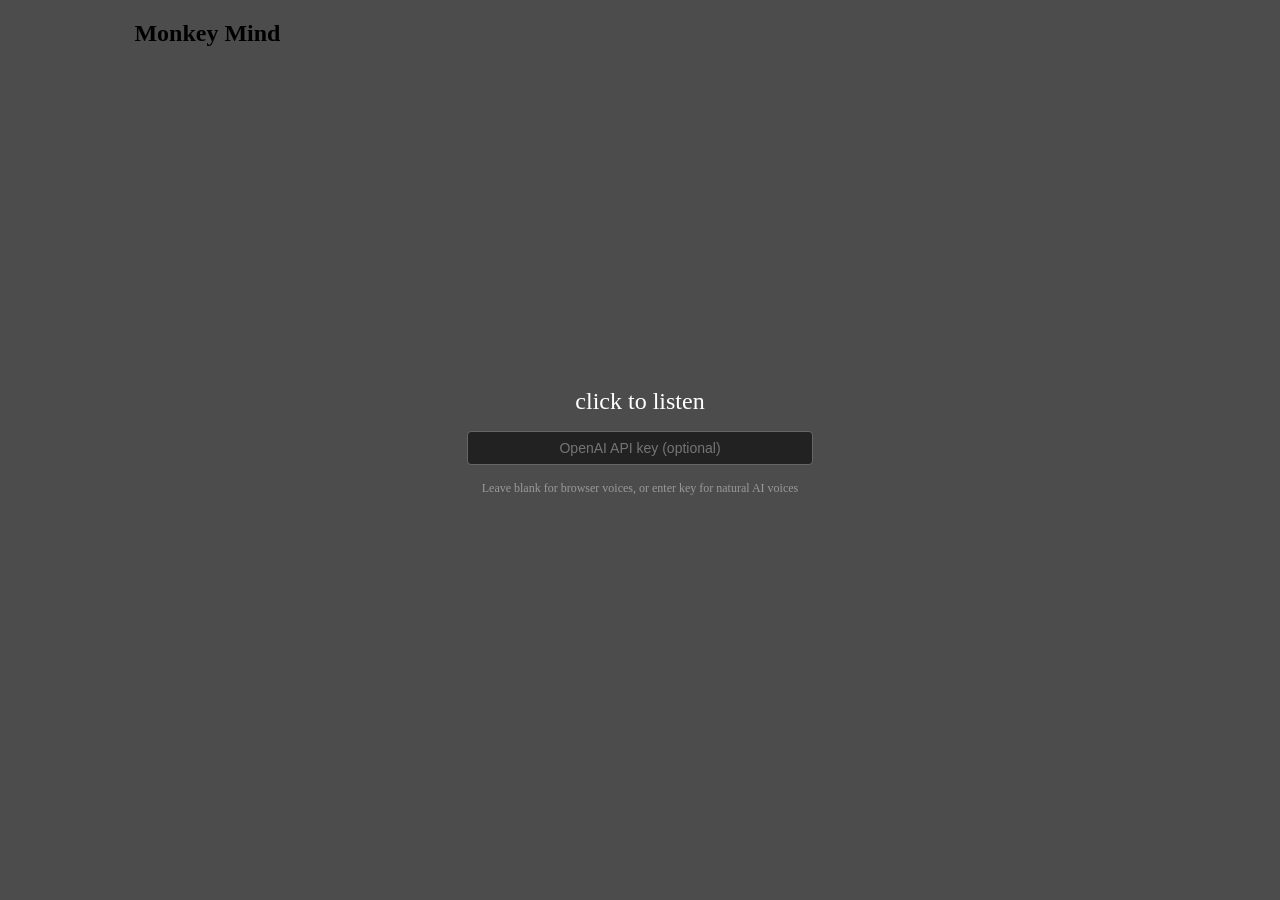
==== index.html @ 05acfe8d "Restructure project: flatten to root, remove v0, archive legacy files - Remove monkey_mind_v0 (super" ====
<!DOCTYPE html>
<html lang="en">
<head>
<meta charset="UTF-8">
<title>Monkey Mind</title>
<style>
  iframe { border: none; }
  #overlay {
    position: fixed; inset: 0; display: flex; flex-direction: column;
    align-items: center; justify-content: center; gap: 16px;
    background: rgba(0,0,0,0.7); color: #fff; font-size: 24px;
    cursor: pointer; z-index: 100;
  }
  #overlay input {
    font-size: 14px; padding: 8px 12px; width: 320px;
    border: 1px solid #666; border-radius: 4px; background: #222; color: #fff;
    text-align: center;
  }
  #overlay .hint { font-size: 12px; color: #999; }
</style>
</head>

<body>

<div id="overlay">
  <div>click to listen</div>
  <input id="api-key" type="password" placeholder="OpenAI API key (optional)">
  <div class="hint">Leave blank for browser voices, or enter key for natural AI voices</div>
  <div class="hint" id="key-status"></div>
</div>

<div style="margin-left:10%">
  <h2>Monkey Mind</h2>
  <button id="mute-btn" style="display:none; cursor:pointer; font-size:14px; padding:4px 12px;">stop listening</button>
  <button id="voice-btn" style="display:none; cursor:pointer; font-size:14px; padding:4px 12px;">switch to AI voices</button>
</div>

<div style="display:inline-block; width:45%; vertical-align:top;">
  <iframe id="him" src="stochastic_thing2.html" width="100%" height="700"></iframe>
  <div class="char-controls" style="display:none; text-align:center; padding:4px 0;">
    <button id="him-btn" style="cursor:pointer; font-size:14px; padding:4px 12px;">silence him</button>
  </div>
</div>
<div style="display:inline-block; width:45%; vertical-align:top;">
  <iframe id="her" src="stochastic_thing3.html" width="100%" height="700"></iframe>
  <div class="char-controls" style="display:none; text-align:center; padding:4px 0;">
    <button id="her-btn" style="cursor:pointer; font-size:14px; padding:4px 12px;">silence her</button>
  </div>
</div>

<script>
  var listening = false;
  var storedApiKey = localStorage.getItem('mm_apikey') || null;
  var useAI = false;
  var hearEnabled = { him: true, her: true };
  var overlay = document.getElementById('overlay');
  var muteBtn = document.getElementById('mute-btn');
  var voiceBtn = document.getElementById('voice-btn');
  var himBtn = document.getElementById('him-btn');
  var herBtn = document.getElementById('her-btn');
  var apiKeyInput = document.getElementById('api-key');

  var aiVoices = { him: 'onyx', her: 'nova' };

  // Web Audio API for stereo panning (AI voices only — browser speechSynthesis can't be panned)
  var audioCtx = null;
  var panners = { him: null, her: null };
  function getAudioCtx() {
    if (!audioCtx) {
      audioCtx = new (window.AudioContext || window.webkitAudioContext)();
      panners.him = audioCtx.createStereoPanner();
      panners.him.pan.value = -0.8;  // left
      panners.him.connect(audioCtx.destination);
      panners.her = audioCtx.createStereoPanner();
      panners.her.pan.value = 0.8;   // right
      panners.her.connect(audioCtx.destination);
    }
    return audioCtx;
  }

  var browserVoices = {
    him: { rate: 0.35, pitch: 0.3, voiceName: 'Daniel' },
    her: { rate: 0.375, pitch: 1.2, voiceName: 'Samantha' }
  };

  // Browser speech setup
  var cachedVoices = [];
  function loadVoices() { cachedVoices = speechSynthesis.getVoices(); }
  loadVoices();
  if (speechSynthesis.addEventListener) {
    speechSynthesis.addEventListener('voiceschanged', loadVoices);
  }

  var pendingUtterances = 0;
  function speakBrowser(text, settings) {
    // Don't queue more than 2 utterances to prevent pile-up
    if (pendingUtterances >= 2) return;
    var utterance = new SpeechSynthesisUtterance(text);
    utterance.rate = settings.rate;
    utterance.pitch = settings.pitch;
    if (settings.voiceName && cachedVoices.length) {
      var match = cachedVoices.find(function (v) { return v.name.includes(settings.voiceName); });
      if (match) utterance.voice = match;
    }
    pendingUtterances++;
    utterance.onend = function () { pendingUtterances--; };
    utterance.onerror = function () { pendingUtterances--; };
    speechSynthesis.speak(utterance);
  }

  function speakAI(text, voice, source) {
    var ctx = getAudioCtx();
    if (ctx.state === 'suspended') ctx.resume();

    fetch('https://api.openai.com/v1/audio/speech', {
      method: 'POST',
      headers: {
        'Authorization': 'Bearer ' + storedApiKey,
        'Content-Type': 'application/json'
      },
      body: JSON.stringify({
        model: 'tts-1',
        input: text,
        voice: voice,
        speed: 0.9
      })
    })
    .then(function (res) {
      if (!res.ok) {
        return res.text().then(function (body) {
          throw new Error('TTS ' + res.status + ': ' + body);
        });
      }
      return res.arrayBuffer();
    })
    .then(function (buf) {
      return ctx.decodeAudioData(buf);
    })
    .then(function (decoded) {
      var src = ctx.createBufferSource();
      src.buffer = decoded;
      var panner = panners[source] || panners.him;
      src.connect(panner);
      src.start();
    })
    .catch(function (err) {
      console.error('AI speech error:', err.message);
      // Fall back to browser voice on failure
      speakBrowser(text, browserVoices[source] || browserVoices.him);
      // Show dismissable error banner (click to close)
      var existing = document.getElementById('tts-error');
      if (existing) existing.remove();
      var errDiv = document.createElement('div');
      errDiv.id = 'tts-error';
      errDiv.style.cssText = 'position:fixed;top:0;left:0;right:0;background:red;color:#fff;padding:8px;font-size:14px;z-index:200;cursor:pointer;';
      errDiv.textContent = 'TTS Error (click to dismiss, falling back to browser voices): ' + err.message;
      errDiv.addEventListener('click', function () { errDiv.remove(); });
      document.body.appendChild(errDiv);
      // After 3 failures, disable AI and switch to browser voices entirely
      speakAI.failures = (speakAI.failures || 0) + 1;
      if (speakAI.failures >= 3) {
        useAI = false;
        voiceBtn.textContent = 'switch to AI voices';
        errDiv.textContent = 'AI TTS failed repeatedly — switched to browser voices. Click toggle to retry.';
      }
    });
  }

  function speak(text, source) {
    if (!listening) return;
    if (!hearEnabled[source]) return;
    var clean = text.replace(/\(/g, ', ...... , ').replace(/\)/g, ' , ...... , ').replace(/\s+/g, ' ').trim();
    if (!clean) return;

    if (useAI && storedApiKey) {
      speakAI(clean, aiVoices[source] || 'onyx', source);
    } else {
      speakBrowser(clean, browserVoices[source] || browserVoices.him);
    }
  }

  window.addEventListener('message', function (e) {
    if (!e.data || e.data.type !== 'monkeyMindText') return;
    speak(e.data.text, e.data.source);
  });

  // Prevent click on input from triggering overlay dismiss
  apiKeyInput.addEventListener('click', function (e) {
    e.stopPropagation();
  });

  // Pre-fill input and show status if key is saved
  if (storedApiKey) {
    apiKeyInput.value = storedApiKey;
    document.getElementById('key-status').textContent = 'Saved key found — click to start';
  }

  overlay.addEventListener('click', function () {
    var inputKey = apiKeyInput.value.trim();
    if (inputKey) {
      storedApiKey = inputKey;
      localStorage.setItem('mm_apikey', inputKey);
    } else {
      storedApiKey = null;
      localStorage.removeItem('mm_apikey');
    }
    overlay.remove();
    listening = true;
    muteBtn.style.display = 'inline';
    document.querySelectorAll('.char-controls').forEach(function (el) { el.style.display = 'block'; });
    if (storedApiKey) {
      voiceBtn.style.display = 'inline';
      voiceBtn.textContent = 'switch to AI voices';
    }
  });

  himBtn.addEventListener('click', function () {
    hearEnabled.him = !hearEnabled.him;
    if (!hearEnabled.him) speechSynthesis.cancel();
    this.textContent = hearEnabled.him ? 'silence him' : 'listen to him';
  });

  herBtn.addEventListener('click', function () {
    hearEnabled.her = !hearEnabled.her;
    if (!hearEnabled.her) speechSynthesis.cancel();
    this.textContent = hearEnabled.her ? 'silence her' : 'listen to her';
  });

  voiceBtn.addEventListener('click', function () {
    useAI = !useAI;
    speechSynthesis.cancel();
    speakAI.failures = 0;
    var existing = document.getElementById('tts-error');
    if (existing) existing.remove();
    this.textContent = useAI ? 'switch to browser voices' : 'switch to AI voices';
  });

  muteBtn.addEventListener('click', function () {
    listening = !listening;
    if (!listening) speechSynthesis.cancel();
    this.textContent = listening ? 'stop listening' : 'start listening';
  });
</script>
</body>
</html>
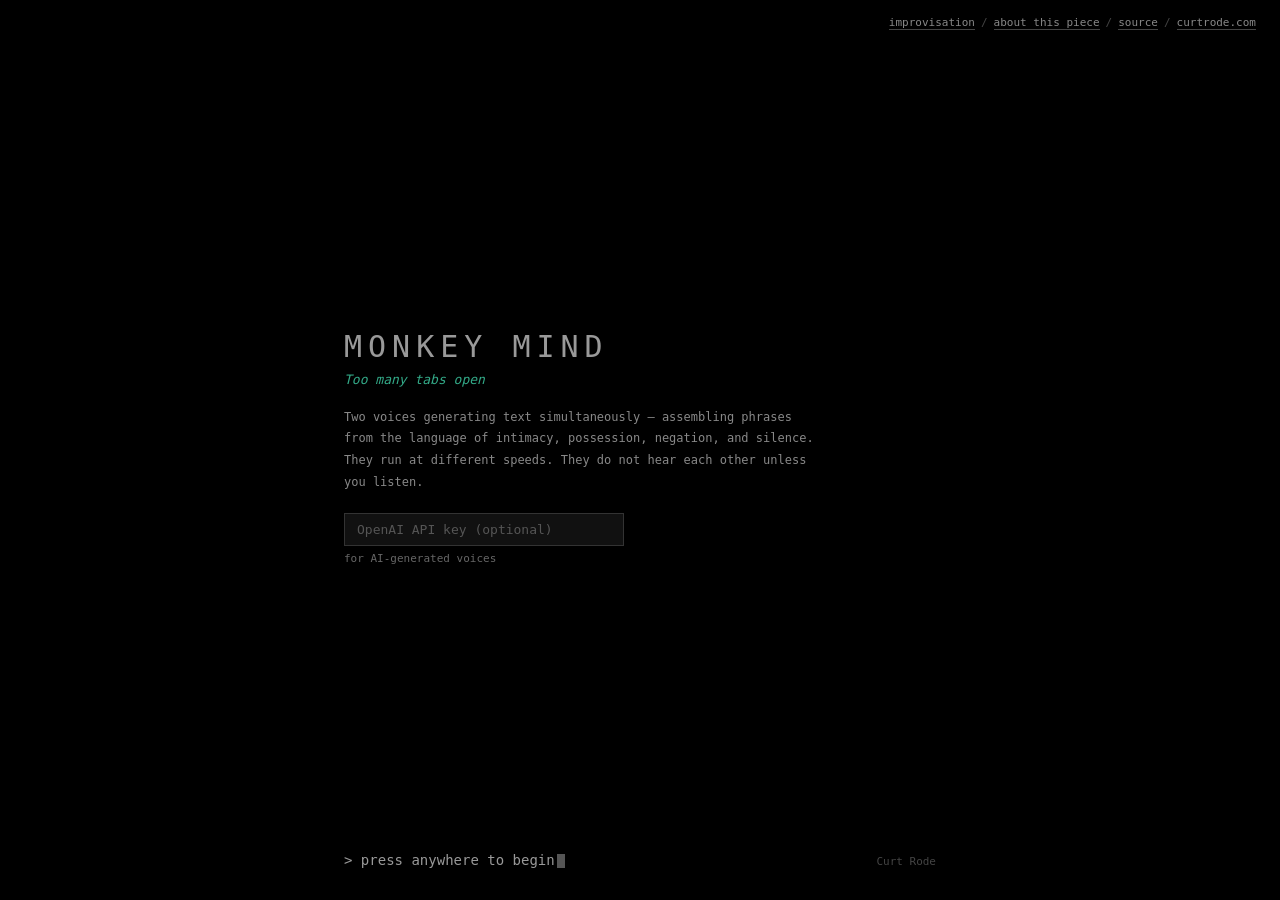
==== commit cce18de9: "Consistent top nav: full-width right-justified on all pages Co-Authored-By: Claude Opus 4.6 (1M cont" ====
--- a/index.html
+++ b/index.html
@@ -4,47 +4,293 @@
 <meta charset="UTF-8">
 <title>Monkey Mind</title>
 <style>
-  iframe { border: none; }
-  #overlay {
-    position: fixed; inset: 0; display: flex; flex-direction: column;
-    align-items: center; justify-content: center; gap: 16px;
-    background: rgba(0,0,0,0.7); color: #fff; font-size: 24px;
-    cursor: pointer; z-index: 100;
-  }
-  #overlay input {
-    font-size: 14px; padding: 8px 12px; width: 320px;
-    border: 1px solid #666; border-radius: 4px; background: #222; color: #fff;
-    text-align: center;
-  }
-  #overlay .hint { font-size: 12px; color: #999; }
+  * { margin: 0; padding: 0; box-sizing: border-box; }
+
+  body {
+    background: #0a0a0a;
+    color: #888;
+    font-family: 'SF Mono', 'Menlo', 'Monaco', 'Consolas', monospace;
+    font-size: 13px;
+    height: 100vh;
+    overflow: hidden;
+  }
+
+  .header {
+    padding: 16px 24px 8px;
+    display: flex;
+    justify-content: space-between;
+    align-items: baseline;
+  }
+
+  .prompt {
+    color: #555;
+  }
+
+  .prompt .cmd {
+    font-family: inherit;
+    font-size: inherit;
+    color: #999;
+    background: none;
+    border: none;
+    padding: 0;
+    cursor: pointer;
+  }
+  .prompt .cmd:hover { color: #ccc; }
+  .prompt .cmd:focus-visible { outline: 2px solid #888; outline-offset: 2px; }
+
+  .sr-only {
+    position: absolute;
+    width: 1px;
+    height: 1px;
+    padding: 0;
+    margin: -1px;
+    overflow: hidden;
+    clip: rect(0, 0, 0, 0);
+    white-space: nowrap;
+    border: 0;
+  }
+
+  .cursor {
+    display: inline-block;
+    width: 8px;
+    height: 14px;
+    background: #555;
+    margin-left: 2px;
+    vertical-align: text-bottom;
+    animation: blink 1s step-end infinite;
+  }
+
+  @keyframes blink {
+    50% { opacity: 0; }
+  }
+
+  .controls {
+    display: flex;
+    gap: 12px;
+  }
+
+  .controls button {
+    font-family: inherit;
+    font-size: inherit;
+    color: #999;
+    background: none;
+    border: none;
+    cursor: pointer;
+    transition: color 0.2s;
+    user-select: none;
+    padding: 0;
+  }
+
+  .controls button:hover { color: #ccc; }
+  .controls button:focus-visible { outline: 2px solid #888; outline-offset: 2px; }
+  .controls button.him-ctrl { color: #3c9; }
+  .controls button.him-ctrl:hover { color: #5eb; }
+  .controls button.her-ctrl { color: #5ad; }
+  .controls button.her-ctrl:hover { color: #7cf; }
+
+  .stage {
+    display: grid;
+    grid-template-columns: 1fr 1px 1fr;
+    height: calc(100vh - 48px);
+  }
+
+  .divider {
+    background: #1a1a1a;
+  }
+
+  .panel {
+    position: relative;
+    overflow: hidden;
+  }
+
+  .panel iframe {
+    width: 100%;
+    height: 100%;
+    border: none;
+  }
+
+  /* Overlay */
+  .overlay {
+    position: fixed;
+    inset: 0;
+    background: #000;
+    z-index: 100;
+    display: grid;
+    grid-template-columns: 1fr 2fr 1fr;
+    grid-template-rows: 1fr auto;
+    padding: 48px 48px 32px;
+    cursor: pointer;
+  }
+
+  .overlay-top {
+    grid-column: 2;
+    grid-row: 1;
+    display: flex;
+    flex-direction: column;
+    justify-content: center;
+  }
+
+  .overlay-info {
+    max-width: 480px;
+  }
+
+  .overlay-title {
+    color: #999;
+    font-size: 30px;
+    font-weight: normal;
+    letter-spacing: 6px;
+    margin: 0 0 8px 0;
+  }
+
+  .overlay-subtitle {
+    font-size: 13px;
+    font-style: italic;
+    margin-bottom: 20px;
+    color: #3a8;
+    animation: voice-fade 6s ease-in-out infinite;
+  }
+
+  @keyframes voice-fade {
+    0%, 100% { color: #3a8; }
+    50%      { color: #5ad; }
+  }
+
+  .overlay-desc {
+    color: #888;
+    font-size: 12px;
+    line-height: 1.8;
+    margin-bottom: 16px;
+  }
+
+  .top-nav {
+    position: absolute;
+    top: 16px;
+    right: 24px;
+    font-family: 'SF Mono', 'Menlo', 'Monaco', 'Consolas', monospace;
+    font-size: 11px;
+    z-index: 101;
+  }
+
+  .top-nav a {
+    color: #888;
+    text-decoration: none;
+    border-bottom: 1px solid #444;
+    transition: color 0.2s, border-color 0.2s;
+  }
+
+  .top-nav a:hover {
+    color: #ccc;
+    border-color: #888;
+  }
+
+  .top-nav a:focus-visible {
+    outline: 2px solid #888;
+    outline-offset: 2px;
+  }
+
+  .top-nav .sep {
+    color: #444;
+    margin: 0 6px;
+  }
+
+  .overlay-setup {
+    margin-top: 20px;
+  }
+
+  .overlay-setup .hint {
+    font-size: 11px;
+    color: #666;
+    margin-top: 6px;
+  }
+
+  .overlay input {
+    font-family: inherit;
+    font-size: 13px;
+    padding: 8px 12px;
+    width: 280px;
+    border: 1px solid #333;
+    border-radius: 0;
+    background: #111;
+    color: #999;
+    text-align: left;
+  }
+
+  .overlay input::placeholder { color: #555; }
+  .overlay input:focus { outline: 2px solid #888; border-color: #888; }
+
+  .overlay-bottom {
+    grid-column: 2;
+    grid-row: 2;
+    display: flex;
+    justify-content: space-between;
+    align-items: baseline;
+  }
+
+  .overlay-prompt {
+    color: #999;
+    font-size: 14px;
+  }
+
+  .overlay:hover .overlay-prompt .text { color: #ccc; }
+
+  .overlay-credit {
+    font-size: 11px;
+    color: #444;
+  }
 </style>
 </head>
-
 <body>
 
-<div id="overlay">
-  <div>click to listen</div>
-  <input id="api-key" type="password" placeholder="OpenAI API key (optional)">
-  <div class="hint">Leave blank for browser voices, or enter key for natural AI voices</div>
-  <div class="hint" id="key-status"></div>
-</div>
-
-<div style="margin-left:10%">
-  <h2>Monkey Mind</h2>
-  <button id="mute-btn" style="display:none; cursor:pointer; font-size:14px; padding:4px 12px;">stop listening</button>
-  <button id="voice-btn" style="display:none; cursor:pointer; font-size:14px; padding:4px 12px;">switch to AI voices</button>
-</div>
-
-<div style="display:inline-block; width:45%; vertical-align:top;">
-  <iframe id="him" src="stochastic_thing2.html" width="100%" height="700"></iframe>
-  <div class="char-controls" style="display:none; text-align:center; padding:4px 0;">
-    <button id="him-btn" style="cursor:pointer; font-size:14px; padding:4px 12px;">silence him</button>
+<div class="overlay" id="overlay" role="dialog" aria-label="Monkey Mind — start screen">
+  <div class="top-nav">
+    <a href="openAI-improv.html">improvisation</a><span class="sep">/</span><a href="excerpt.html">about this piece</a><span class="sep">/</span><a href="https://github.com/curtrode/monkey_mind">source</a><span class="sep">/</span><a href="https://curtrode.com">curtrode.com</a>
+  </div>
+  <div class="overlay-top">
+    <div class="overlay-info">
+      <h1 class="overlay-title">MONKEY MIND</h1>
+      <p class="overlay-subtitle">Too many tabs open</p>
+      <p class="overlay-desc">
+        Two voices generating text simultaneously &mdash; assembling phrases
+        from the language of intimacy, possession, negation, and silence.
+        They run at different speeds. They do not hear each other unless you listen.
+      </p>
+      <div class="overlay-setup">
+        <label for="api-key" class="sr-only">OpenAI API key</label>
+        <input id="api-key" type="password" placeholder="OpenAI API key (optional)" aria-describedby="api-key-hint">
+        <div class="hint" id="api-key-hint">for AI-generated voices</div>
+        <div class="hint" id="key-status" aria-live="polite"></div>
+      </div>
+    </div>
+  </div>
+  <div class="overlay-bottom">
+    <div class="overlay-prompt">
+      <span class="text">&gt; press anywhere to begin</span><span class="cursor" aria-hidden="true"></span>
+    </div>
+    <div class="overlay-credit">Curt Rode</div>
   </div>
 </div>
-<div style="display:inline-block; width:45%; vertical-align:top;">
-  <iframe id="her" src="stochastic_thing3.html" width="100%" height="700"></iframe>
-  <div class="char-controls" style="display:none; text-align:center; padding:4px 0;">
-    <button id="her-btn" style="cursor:pointer; font-size:14px; padding:4px 12px;">silence her</button>
+
+<header class="header">
+  <div class="prompt">
+    <button class="cmd" aria-label="Return to start screen">&gt; monkey_mind</button><span class="cursor" aria-hidden="true"></span>
+  </div>
+  <nav class="controls" aria-label="Voice controls">
+    <button id="him-btn" class="him-ctrl" aria-label="Toggle him voice">[him:on]</button>
+    <button id="him-speed" class="him-ctrl" aria-label="Change him speed">[3500ms]</button>
+    <button id="her-btn" class="her-ctrl" aria-label="Toggle her voice">[her:on]</button>
+    <button id="her-speed" class="her-ctrl" aria-label="Change her speed">[2000ms]</button>
+    <button id="mute-btn" aria-label="Toggle listening">[mute]</button>
+    <button id="voice-btn" style="display:none" aria-label="Toggle voice type">[voice:machine]</button>
+  </nav>
+</header>
+
+<div class="stage">
+  <div class="panel him">
+    <iframe id="him" src="stochastic_thing2.html" title="Him voice — stochastic text generator"></iframe>
+  </div>
+  <div class="divider" role="separator"></div>
+  <div class="panel her">
+    <iframe id="her" src="stochastic_thing3.html" title="Her voice — stochastic text generator"></iframe>
   </div>
 </div>
 
@@ -62,17 +308,17 @@
 
   var aiVoices = { him: 'onyx', her: 'nova' };
 
-  // Web Audio API for stereo panning (AI voices only — browser speechSynthesis can't be panned)
+  // Web Audio API for stereo panning (AI voices only)
   var audioCtx = null;
   var panners = { him: null, her: null };
   function getAudioCtx() {
     if (!audioCtx) {
       audioCtx = new (window.AudioContext || window.webkitAudioContext)();
       panners.him = audioCtx.createStereoPanner();
-      panners.him.pan.value = -0.8;  // left
+      panners.him.pan.value = -0.8;
       panners.him.connect(audioCtx.destination);
       panners.her = audioCtx.createStereoPanner();
-      panners.her.pan.value = 0.8;   // right
+      panners.her.pan.value = 0.8;
       panners.her.connect(audioCtx.destination);
     }
     return audioCtx;
@@ -83,7 +329,6 @@
     her: { rate: 0.375, pitch: 1.2, voiceName: 'Samantha' }
   };
 
-  // Browser speech setup
   var cachedVoices = [];
   function loadVoices() { cachedVoices = speechSynthesis.getVoices(); }
   loadVoices();
@@ -93,7 +338,6 @@
 
   var pendingUtterances = 0;
   function speakBrowser(text, settings) {
-    // Don't queue more than 2 utterances to prevent pile-up
     if (pendingUtterances >= 2) return;
     var utterance = new SpeechSynthesisUtterance(text);
     utterance.rate = settings.rate;
@@ -145,23 +389,20 @@
     })
     .catch(function (err) {
       console.error('AI speech error:', err.message);
-      // Fall back to browser voice on failure
       speakBrowser(text, browserVoices[source] || browserVoices.him);
-      // Show dismissable error banner (click to close)
       var existing = document.getElementById('tts-error');
       if (existing) existing.remove();
       var errDiv = document.createElement('div');
       errDiv.id = 'tts-error';
-      errDiv.style.cssText = 'position:fixed;top:0;left:0;right:0;background:red;color:#fff;padding:8px;font-size:14px;z-index:200;cursor:pointer;';
-      errDiv.textContent = 'TTS Error (click to dismiss, falling back to browser voices): ' + err.message;
+      errDiv.style.cssText = 'position:fixed;top:0;left:0;right:0;background:#a00;color:#fff;padding:8px;font-family:inherit;font-size:12px;z-index:200;cursor:pointer;';
+      errDiv.textContent = 'tts error (click to dismiss): ' + err.message;
       errDiv.addEventListener('click', function () { errDiv.remove(); });
       document.body.appendChild(errDiv);
-      // After 3 failures, disable AI and switch to browser voices entirely
       speakAI.failures = (speakAI.failures || 0) + 1;
       if (speakAI.failures >= 3) {
         useAI = false;
-        voiceBtn.textContent = 'switch to AI voices';
-        errDiv.textContent = 'AI TTS failed repeatedly — switched to browser voices. Click toggle to retry.';
+        voiceBtn.textContent = '[voice:machine]';
+        errDiv.textContent = 'ai tts failed — switched to machine voices. click toggle to retry.';
       }
     });
   }
@@ -189,10 +430,17 @@
     e.stopPropagation();
   });
 
-  // Pre-fill input and show status if key is saved
+  document.querySelector('.top-nav').addEventListener('click', function (e) {
+    e.stopPropagation();
+  });
+
+  document.querySelector('.overlay-setup').addEventListener('click', function (e) {
+    e.stopPropagation();
+  });
+
   if (storedApiKey) {
     apiKeyInput.value = storedApiKey;
-    document.getElementById('key-status').textContent = 'Saved key found — click to start';
+    document.getElementById('key-status').textContent = 'saved key found';
   }
 
   overlay.addEventListener('click', function () {
@@ -204,26 +452,34 @@
       storedApiKey = null;
       localStorage.removeItem('mm_apikey');
     }
-    overlay.remove();
-    listening = true;
-    muteBtn.style.display = 'inline';
-    document.querySelectorAll('.char-controls').forEach(function (el) { el.style.display = 'block'; });
+    overlay.style.display = 'none';
+    listening = false;
+    muteBtn.textContent = '[mute]';
     if (storedApiKey) {
-      voiceBtn.style.display = 'inline';
-      voiceBtn.textContent = 'switch to AI voices';
+      voiceBtn.style.display = '';
     }
+  });
+
+  document.querySelector('.cmd').addEventListener('click', function () {
+    listening = false;
+    muteBtn.textContent = '[mute]';
+    muteBtn.classList.remove('active');
+    speechSynthesis.cancel();
+    overlay.style.display = '';
   });
 
   himBtn.addEventListener('click', function () {
     hearEnabled.him = !hearEnabled.him;
     if (!hearEnabled.him) speechSynthesis.cancel();
-    this.textContent = hearEnabled.him ? 'silence him' : 'listen to him';
+    this.textContent = hearEnabled.him ? '[him:on]' : '[him:off]';
+    this.classList.toggle('active', hearEnabled.him);
   });
 
   herBtn.addEventListener('click', function () {
     hearEnabled.her = !hearEnabled.her;
     if (!hearEnabled.her) speechSynthesis.cancel();
-    this.textContent = hearEnabled.her ? 'silence her' : 'listen to her';
+    this.textContent = hearEnabled.her ? '[her:on]' : '[her:off]';
+    this.classList.toggle('active', hearEnabled.her);
   });
 
   voiceBtn.addEventListener('click', function () {
@@ -232,13 +488,35 @@
     speakAI.failures = 0;
     var existing = document.getElementById('tts-error');
     if (existing) existing.remove();
-    this.textContent = useAI ? 'switch to browser voices' : 'switch to AI voices';
+    this.textContent = useAI ? '[voice:AI]' : '[voice:machine]';
   });
 
   muteBtn.addEventListener('click', function () {
     listening = !listening;
     if (!listening) speechSynthesis.cancel();
-    this.textContent = listening ? 'stop listening' : 'start listening';
+    this.textContent = listening ? '[listening]' : '[mute]';
+    this.classList.toggle('active', listening);
+  });
+
+  // Speed controls
+  var speeds = [1000, 2000, 3500, 5000, 7000];
+  var himSpeedIdx = speeds.indexOf(3500);
+  var herSpeedIdx = speeds.indexOf(2000);
+  var himSpeedBtn = document.getElementById('him-speed');
+  var herSpeedBtn = document.getElementById('her-speed');
+
+  himSpeedBtn.addEventListener('click', function () {
+    himSpeedIdx = (himSpeedIdx + 1) % speeds.length;
+    var ms = speeds[himSpeedIdx];
+    this.textContent = '[' + ms + 'ms]';
+    document.getElementById('him').contentWindow.postMessage({ type: 'setInterval', interval: ms }, '*');
+  });
+
+  herSpeedBtn.addEventListener('click', function () {
+    herSpeedIdx = (herSpeedIdx + 1) % speeds.length;
+    var ms = speeds[herSpeedIdx];
+    this.textContent = '[' + ms + 'ms]';
+    document.getElementById('her').contentWindow.postMessage({ type: 'setInterval', interval: ms }, '*');
   });
 </script>
 </body>
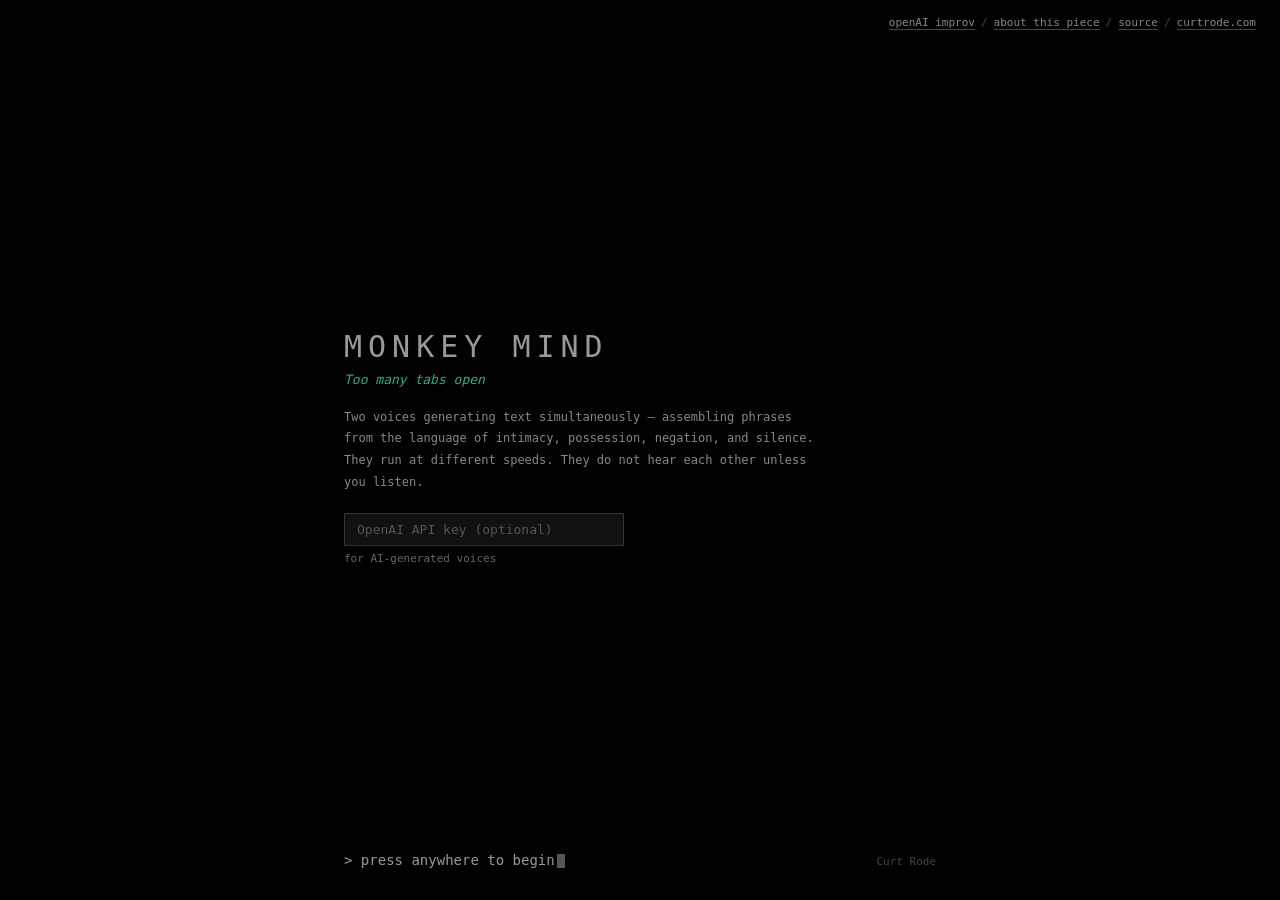
==== commit d256b64d: "Rename excerpt to portfolio, add session transcript, expand improv section - Rename excerpt.html → p" ====
--- a/index.html
+++ b/index.html
@@ -243,7 +243,7 @@
 
 <div class="overlay" id="overlay" role="dialog" aria-label="Monkey Mind — start screen">
   <div class="top-nav">
-    <a href="openAI-improv.html">improvisation</a><span class="sep">/</span><a href="excerpt.html">about this piece</a><span class="sep">/</span><a href="https://github.com/curtrode/monkey_mind">source</a><span class="sep">/</span><a href="https://curtrode.com">curtrode.com</a>
+    <a href="openAI-improv.html">openAI improv</a><span class="sep">/</span><a href="portfolio.html">about this piece</a><span class="sep">/</span><a href="https://github.com/curtrode/monkey_mind">source</a><span class="sep">/</span><a href="https://curtrode.com">curtrode.com</a>
   </div>
   <div class="overlay-top">
     <div class="overlay-info">
